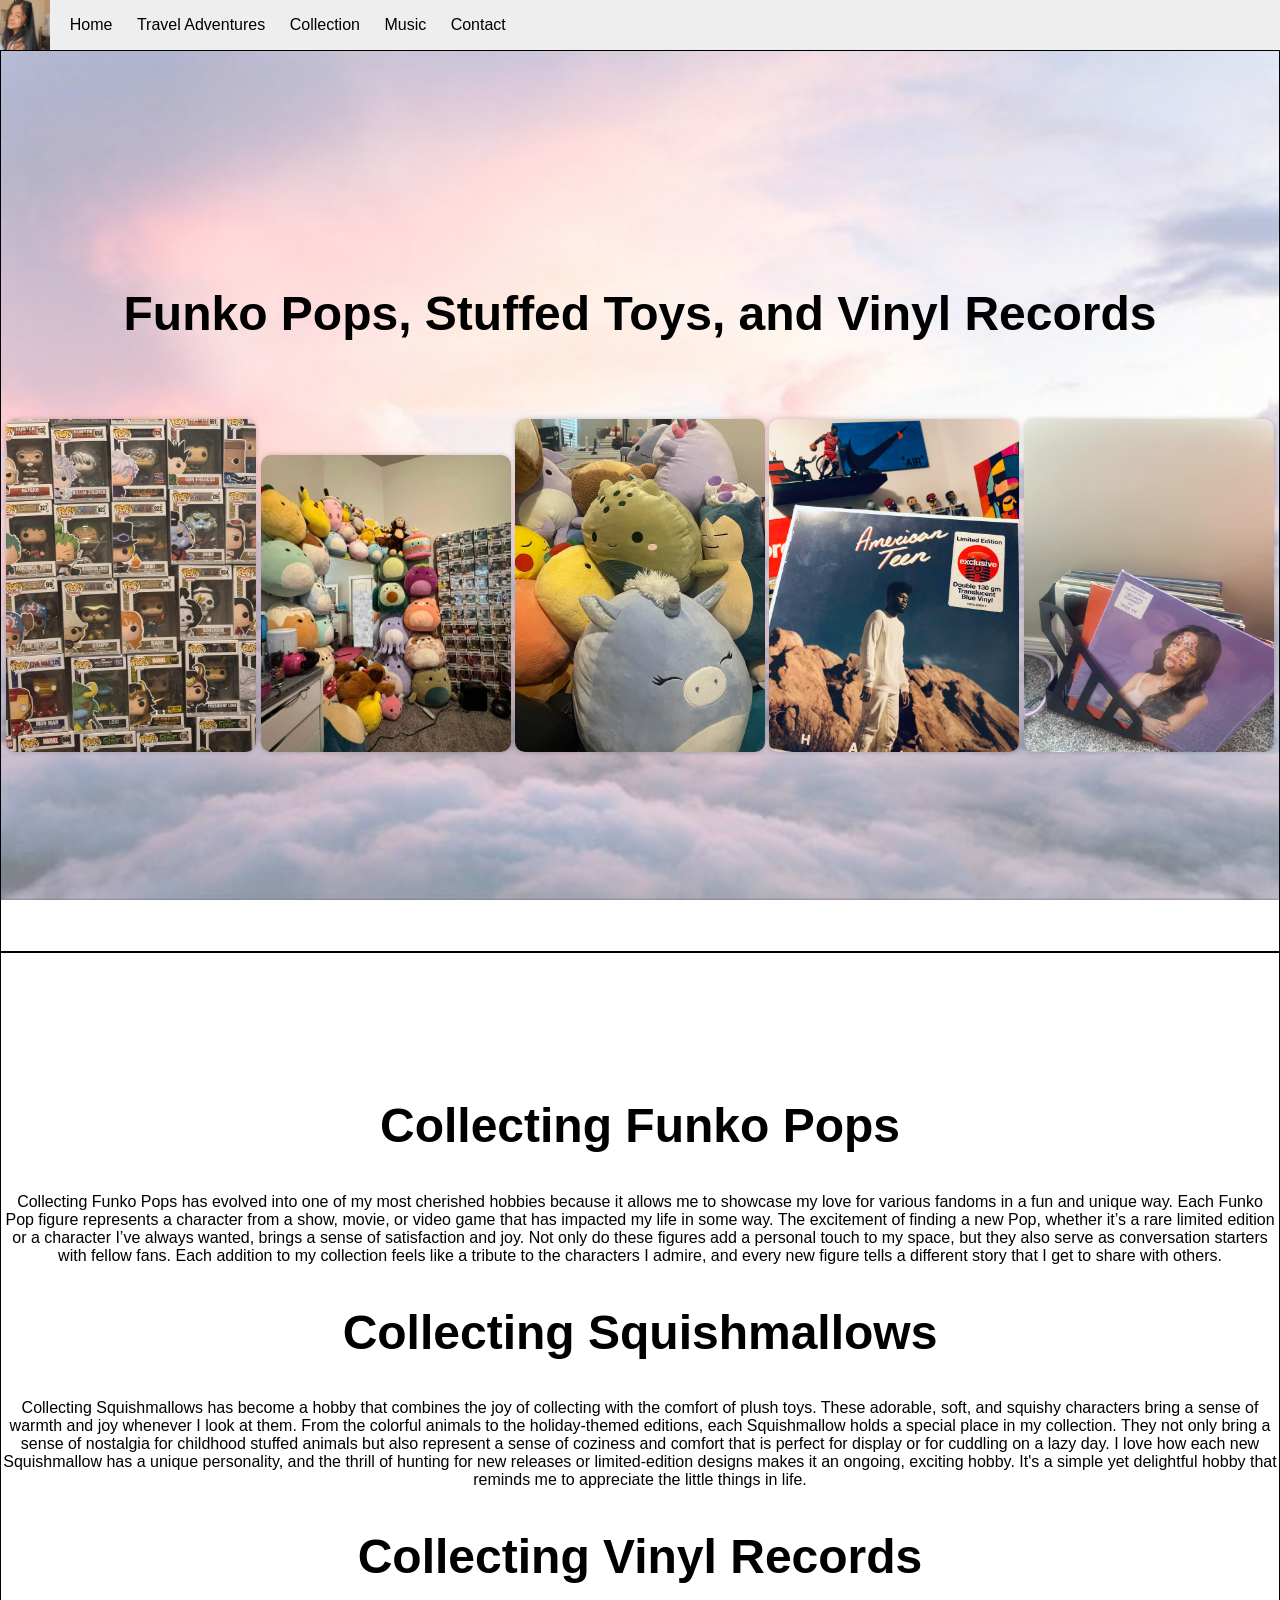
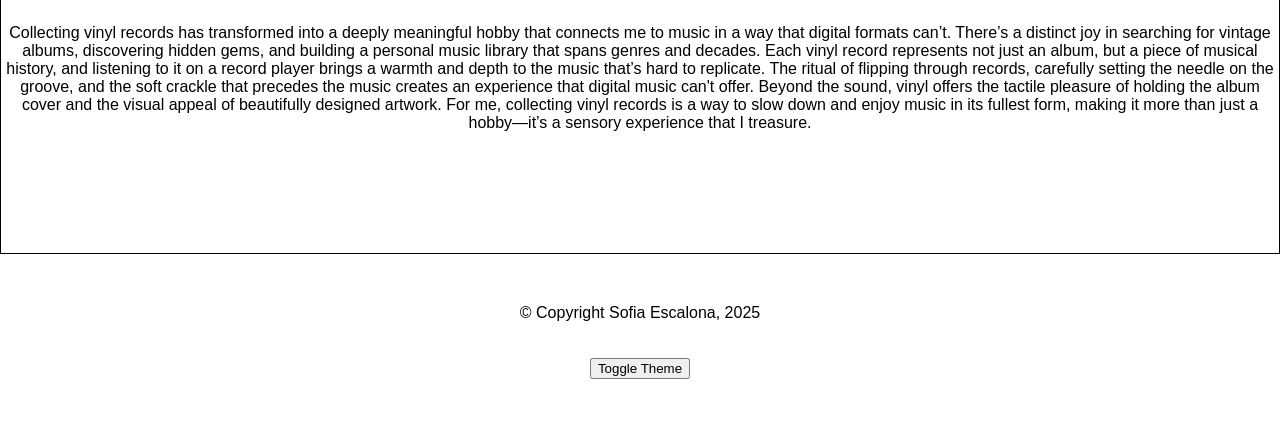
==== collection.html @ dc35dd6a "Initial commit" ====
<!DOCTYPE html>
<html lang="en">
<head>
    <meta charset="UTF-8">
    <meta name="viewport" content="width=device-width, initial-scale=1.0">
    <title>Collections</title>
    <link rel="stylesheet" href="style.css">
</head>
<body>
    <header>
        <img src="me.jpg" class="profile-img">
        <nav>
            <ul>
                <li><a href="index.html">Home</a></li>
                <li><a href="traveladventures.html">Travel Adventures</a></li>
                <li><a href="collection.html">Collection</a></li>
                <li><a href="music.html">Music</a></li>
                <li><a href="contact.html">Contact</a></li>
            </ul>
        </nav>
    </header>
    <main>
            <section id="hero">
                <div class="section-inner">
                    
                    <h1>Funko Pops, Stuffed Toys, and Vinyl Records</h1>
                    <br>
                    <img src="vinyl2.jpg" class="travelpics2">
                    <img src="squish1.jpg" class="travelpics2">
                    <img src="squish3.jpg" class="travelpics2">
                    <img src="vinyl1.jpg" class="travelpics2">
                    <img src="vinyl4.jpg" class="travelpics2">
                    
                </div>
            </section>
            <section id="hero">
                <div class="section-inner">
                    <h1> Collecting Funko Pops</h1>
                    <p>Collecting Funko Pops has evolved into one of my most cherished hobbies because it allows me to showcase my love for various fandoms in a fun and unique way. 
                        Each Funko Pop figure represents a character from a show, movie, or video game that has impacted my life in some way. The excitement of finding a new Pop, whether it’s 
                        a rare limited edition or a character I’ve always wanted, brings a sense of satisfaction and joy. Not only do these figures add a personal touch to my space, but they also serve 
                        as conversation starters with fellow fans. Each addition to my collection feels like a tribute to the characters I admire, and every new figure tells a different story that I get 
                        to share with others.</p>

                    <h1> Collecting Squishmallows</h1>
                    <p>Collecting Squishmallows has become a hobby that combines the joy of collecting with the comfort of plush toys. These adorable, soft, and squishy characters bring a sense of warmth and joy 
                        whenever I look at them. From the colorful animals to the holiday-themed editions, each Squishmallow holds a special place in my collection. They not only bring a sense of
                         nostalgia for childhood stuffed animals but also represent a sense of coziness and comfort that is perfect for display or for cuddling on a lazy day. I love how each new
                          Squishmallow has a unique personality, and the thrill of hunting for new releases or limited-edition designs makes it an ongoing, exciting hobby. It's a simple yet delightful
                           hobby that reminds me to appreciate the little things in life.</p>

                    <h1> Collecting Vinyl Records</h1>
                    <p>Collecting vinyl records has transformed into a deeply meaningful hobby that connects me to music in a way that digital formats can’t. There’s a distinct joy in searching for vintage albums, 
                        discovering hidden gems, and building a personal music library that spans genres and decades. Each vinyl record represents not just an album, but a
                         piece of musical history, and listening to it on a record player brings a warmth and depth to the music that’s hard to replicate. The ritual of flipping through 
                         records, carefully setting the needle on the groove, and the soft crackle that precedes the music creates an experience that digital music can't offer. Beyond the sound,
                          vinyl offers the tactile pleasure of holding the album cover and the visual appeal of beautifully designed artwork. For me, collecting vinyl records is a way to slow down 
                          and enjoy music in its fullest form, making it more than just a hobby—it’s a sensory experience that I treasure.</p>
                </div>
        </main>
        <footer>
            © Copyright Sofia Escalona, 2025
            <br>
            <br>
            <br>
            <button id="theme-toggle">Toggle Theme</button>
        </footer>
        <script>
            // JavaScript to toggle the dark theme class on the body element
            document.getElementById("theme-toggle").onclick = function() {
                document.body.classList.toggle("dark");
            };
        </script>
    </body>
</html>
---- style.css ----
/* Default Light Theme */
body {
    margin: 0;
    margin-top: 50px;
    font-family: sans-serif;
    background-color: white;
    color: black;
}

header {
    display: flex;
    position: fixed;
    top: 0;
    left: 0;
    right: 0;
    height: 50px;
    line-height: 50px;
    background-color: #eee;
}

header * {
    display: inline;
    height: 50px;
}

header ul {
    padding: 0;
}

header li {
    margin-left: 20px;
}

section {
    height: 100vh;
    border: 1px solid black;
    display: flex;
    justify-content: center;
    align-items: center;
    text-align: center;
    background-size: cover;
    background-position: center center;
    background-repeat: no-repeat;
    background-attachment: fixed;
}

#hero .profile-img {
    width: 300px;
    border-radius: 50%;
}

#hero .profile-img:hover {
    transform: scale(1.1); /* Zoom effect */
    cursor: pointer;
    transition: transform 0.3s ease; /* Smooth transition */
}

#hero .travelpics2 {
    width: 250px;
    border-radius: 10px;
    margin-top: 20px;
    box-shadow: 0 0 5px rgba(0, 0, 0, 0.2);
    cursor: pointer;
    transition: transform 0.3s ease; /* Smooth transition */
}

#hero .travelpics2:hover {
    transform: scale(2.1); /* Zoom effect */
}

.left-video {
    float: left;
    margin-right: 500px;
}

footer {
    text-align: center;
    padding: 50px;
}

#hero h1 {
    font-size: 3em;
}

section h2 {
    font-size: 2.5em;
}

section h3 {
    font-size: 1.5em;
}

header a {
    text-decoration: none;
    color: black;
}

/* Video Playlist Grid */
.video-grid {
    display: grid;
    grid-template-columns: repeat(3, 1fr);
    gap: 20px;
    justify-content: center;
    align-items: center;
    margin: 20px auto;
    max-width: 1200px;
    padding: 20px;
}

.video-item video {
    width: 100%;
    height: auto;
    border-radius: 10px;
    box-shadow: 0 0 10px rgba(0, 0, 0, 0.2);
}

.video-description {
    font-size: 1.1em;
    color: #333;
    margin-top: 10px;
    text-align: center;
}

/* Contact Boxes Styling */
.contact-boxes {
    display: flex;
    flex-wrap: wrap;
    justify-content: space-around;
    gap: 20px;
    margin-bottom: 30px;
}

.contact-box {
    background-color: #f4f4f4;
    padding: 15px;
    border-radius: 10px;
    box-shadow: 0 0 10px rgba(0, 0, 0, 0.1);
    width: 250px;
    text-align: center;
    transition: transform 0.3s ease;
}

.contact-box a {
    color: #007BFF;
    text-decoration: none;
}

.contact-box a:hover {
    text-decoration: underline;
}

.contact-box:hover {
    transform: scale(1.05); /* Slight zoom effect on hover */
}

/* Light Theme Media Queries */
@media (max-width: 768px) {
    .video-grid {
        grid-template-columns: repeat(2, 1fr);
    }

    .contact-boxes {
        flex-direction: column;
        align-items: center;
    }

    .contact-box {
        width: 80%;
    }
}

@media (max-width: 480px) {
    .video-grid {
        grid-template-columns: repeat(1, 1fr);
    }

    .contact-box {
        width: 90%;
    }

    header {
        flex-direction: column;
        align-items: center;
        height: auto;
    }

    header li {
        margin-left: 10px;
        margin-bottom: 10px;
    }
}

/* Light Mode Gradient Background for Hero, About, and Contact Sections */
#hero {
    background-image: linear-gradient(rgba(255, 255, 255, 0.5), rgba(255, 255, 255, 0.5)), url('bg.jpg');
}

#about {
    background-image: linear-gradient(rgba(255, 255, 255, 0.5), rgba(255, 255, 255, 0.5)), url('bg.jpg');
}

#contact {
    background-image: linear-gradient(rgba(255, 255, 255, 0.5), rgba(255, 255, 255, 0.5)), url('bg.jpg');
}

/* Dark Theme */
body.dark {
    background-color: #333;
    color: white;
}

body.dark header {
    background-color: #444;
}

body.dark header button {
    background-color: #555;
}

body.dark header button:hover {
    background-color: #777;
}

body.dark .contact-box {
    background-color: #444;
    color: white;
}

body.dark .contact-box a {
    color: #00A9FF;
}

/* Dark Mode Gradient Background for Hero, About, and Contact Sections */
body.dark #hero {
    background-image: linear-gradient(rgba(0, 0, 0, 0.6), rgba(0, 0, 0, 0.6)), url('bg.jpg');
}

body.dark #about {
    background-image: linear-gradient(rgba(0, 0, 0, 0.6), rgba(0, 0, 0, 0.6)), url('bg.jpg');
}

body.dark #contact {
    background-image: linear-gradient(rgba(0, 0, 0, 0.6), rgba(0, 0, 0, 0.6)), url('bg.jpg');
}
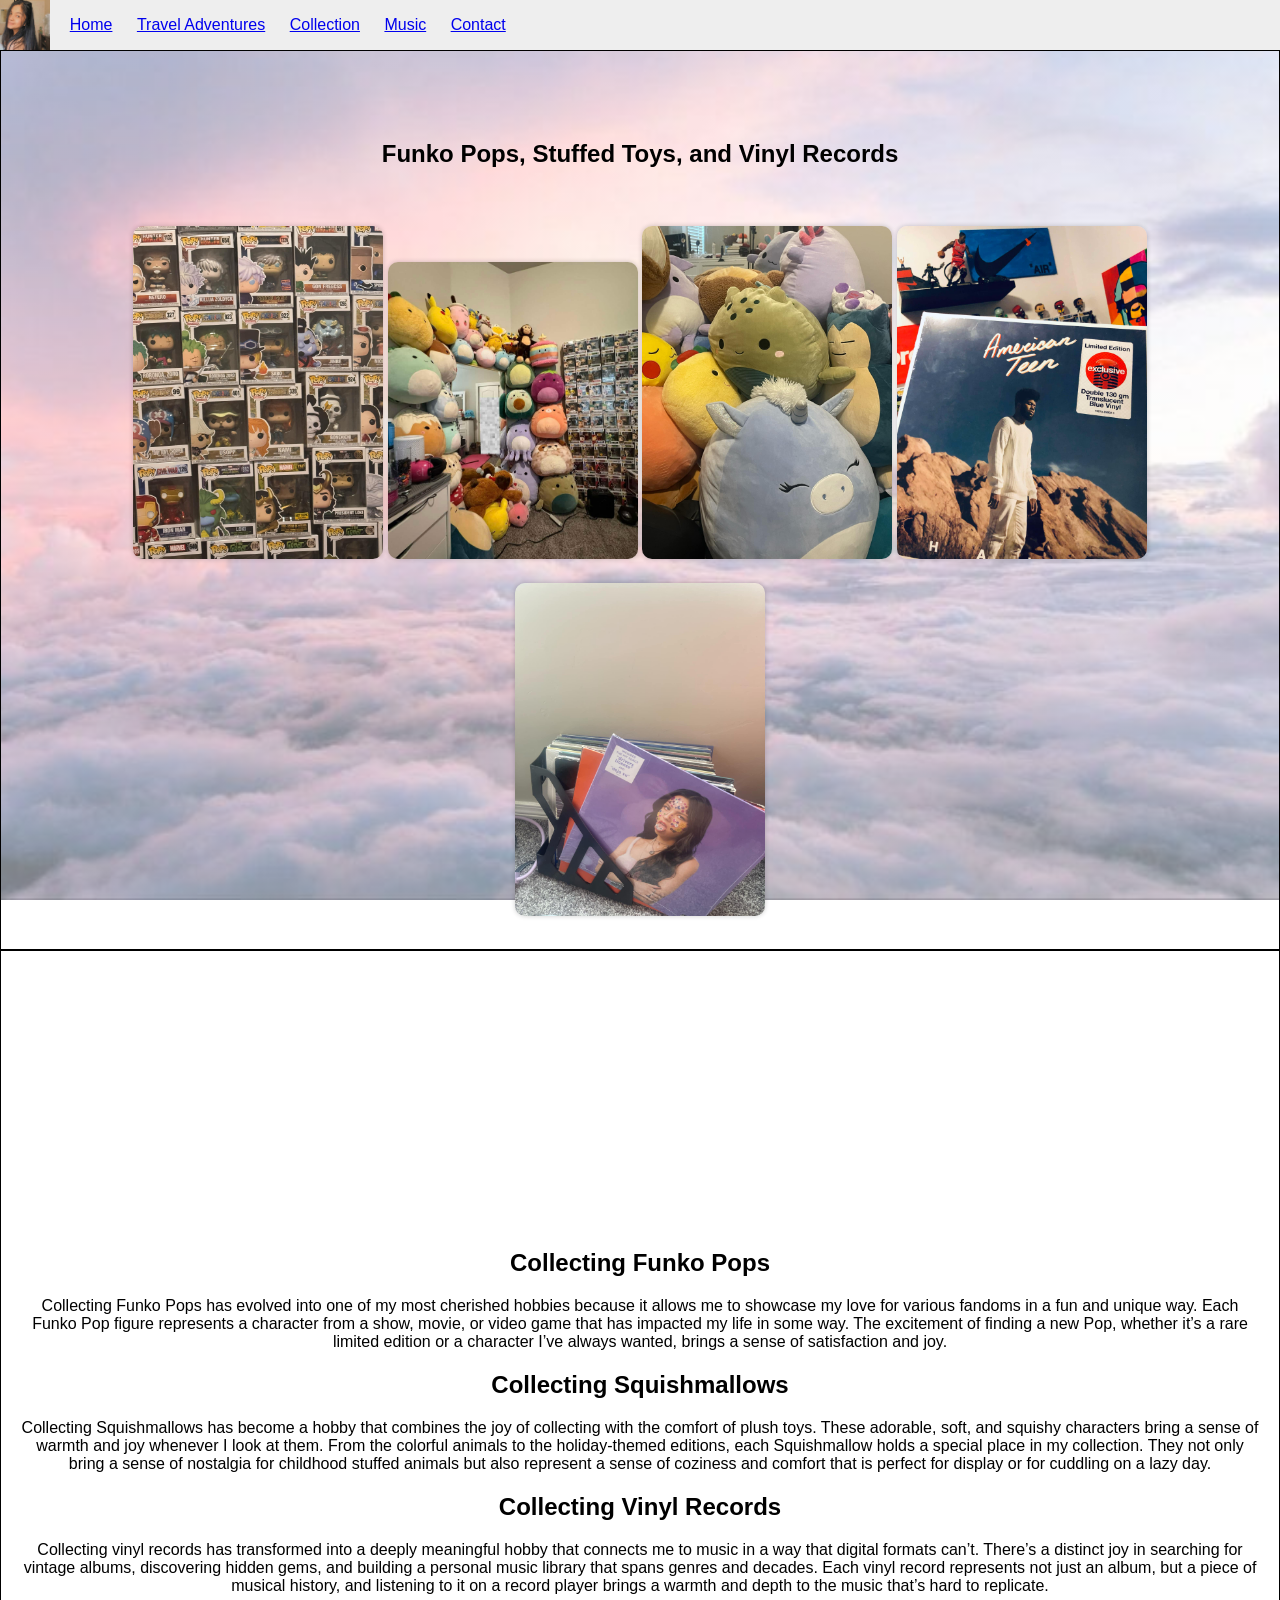
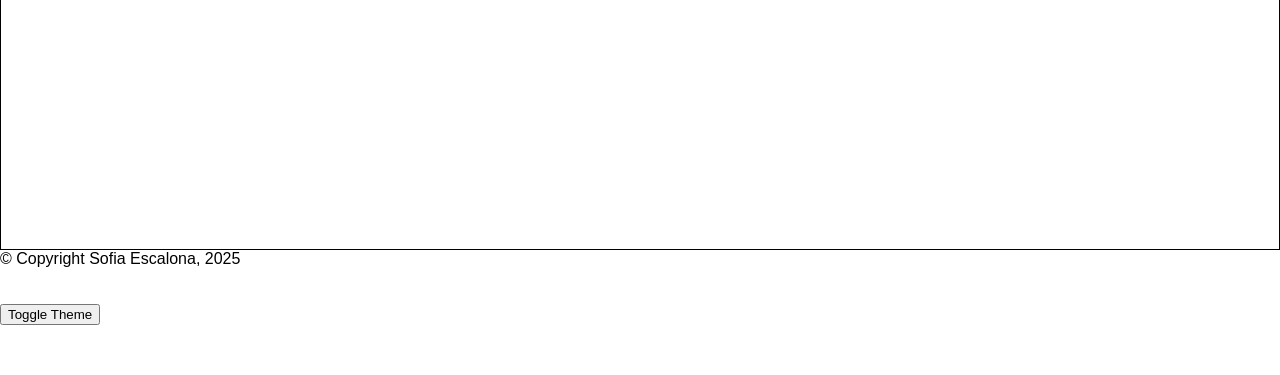
==== commit ad7ccf6d: "Made changes to paragraph" ====
--- a/collection.html
+++ b/collection.html
@@ -38,24 +38,16 @@
                     <h1> Collecting Funko Pops</h1>
                     <p>Collecting Funko Pops has evolved into one of my most cherished hobbies because it allows me to showcase my love for various fandoms in a fun and unique way. 
                         Each Funko Pop figure represents a character from a show, movie, or video game that has impacted my life in some way. The excitement of finding a new Pop, whether it’s 
-                        a rare limited edition or a character I’ve always wanted, brings a sense of satisfaction and joy. Not only do these figures add a personal touch to my space, but they also serve 
-                        as conversation starters with fellow fans. Each addition to my collection feels like a tribute to the characters I admire, and every new figure tells a different story that I get 
-                        to share with others.</p>
-
+                        a rare limited edition or a character I’ve always wanted, brings a sense of satisfaction and joy. 
                     <h1> Collecting Squishmallows</h1>
                     <p>Collecting Squishmallows has become a hobby that combines the joy of collecting with the comfort of plush toys. These adorable, soft, and squishy characters bring a sense of warmth and joy 
                         whenever I look at them. From the colorful animals to the holiday-themed editions, each Squishmallow holds a special place in my collection. They not only bring a sense of
-                         nostalgia for childhood stuffed animals but also represent a sense of coziness and comfort that is perfect for display or for cuddling on a lazy day. I love how each new
-                          Squishmallow has a unique personality, and the thrill of hunting for new releases or limited-edition designs makes it an ongoing, exciting hobby. It's a simple yet delightful
-                           hobby that reminds me to appreciate the little things in life.</p>
+                         nostalgia for childhood stuffed animals but also represent a sense of coziness and comfort that is perfect for display or for cuddling on a lazy day.</p>
 
                     <h1> Collecting Vinyl Records</h1>
                     <p>Collecting vinyl records has transformed into a deeply meaningful hobby that connects me to music in a way that digital formats can’t. There’s a distinct joy in searching for vintage albums, 
                         discovering hidden gems, and building a personal music library that spans genres and decades. Each vinyl record represents not just an album, but a
-                         piece of musical history, and listening to it on a record player brings a warmth and depth to the music that’s hard to replicate. The ritual of flipping through 
-                         records, carefully setting the needle on the groove, and the soft crackle that precedes the music creates an experience that digital music can't offer. Beyond the sound,
-                          vinyl offers the tactile pleasure of holding the album cover and the visual appeal of beautifully designed artwork. For me, collecting vinyl records is a way to slow down 
-                          and enjoy music in its fullest form, making it more than just a hobby—it’s a sensory experience that I treasure.</p>
+                         piece of musical history, and listening to it on a record player brings a warmth and depth to the music that’s hard to replicate.</p>
                 </div>
         </main>
         <footer>
--- a/style.css
+++ b/style.css
@@ -5,6 +5,7 @@
     font-family: sans-serif;
     background-color: white;
     color: black;
+    padding-bottom: 50px; /* Add padding for footer space */
 }
 
 header {
@@ -16,6 +17,7 @@
     height: 50px;
     line-height: 50px;
     background-color: #eee;
+    z-index: 10; /* Ensure the header stays on top */
 }
 
 header * {
@@ -32,7 +34,8 @@
 }
 
 section {
-    height: 100vh;
+    padding: 60px 20px 20px 20px; /* Added padding to create space from header */
+    min-height: 100vh;
     border: 1px solid black;
     display: flex;
     justify-content: center;
@@ -42,57 +45,34 @@
     background-position: center center;
     background-repeat: no-repeat;
     background-attachment: fixed;
+    box-sizing: border-box; /* Prevent overflow */
 }
 
 #hero .profile-img {
-    width: 300px;
+    width: 100%;
+    max-width: 300px;
     border-radius: 50%;
+    margin-bottom: 20px;
 }
 
 #hero .profile-img:hover {
-    transform: scale(1.1); /* Zoom effect */
+    transform: scale(1.1);
     cursor: pointer;
-    transition: transform 0.3s ease; /* Smooth transition */
+    transition: transform 0.3s ease;
 }
 
 #hero .travelpics2 {
-    width: 250px;
+    width: 100%;
+    max-width: 250px;
     border-radius: 10px;
     margin-top: 20px;
     box-shadow: 0 0 5px rgba(0, 0, 0, 0.2);
     cursor: pointer;
-    transition: transform 0.3s ease; /* Smooth transition */
+    transition: transform 0.3s ease;
 }
 
 #hero .travelpics2:hover {
-    transform: scale(2.1); /* Zoom effect */
-}
-
-.left-video {
-    float: left;
-    margin-right: 500px;
-}
-
-footer {
-    text-align: center;
-    padding: 50px;
-}
-
-#hero h1 {
-    font-size: 3em;
-}
-
-section h2 {
-    font-size: 2.5em;
-}
-
-section h3 {
-    font-size: 1.5em;
-}
-
-header a {
-    text-decoration: none;
-    color: black;
+    transform: scale(2.1);
 }
 
 /* Video Playlist Grid */
@@ -150,7 +130,7 @@
 }
 
 .contact-box:hover {
-    transform: scale(1.05); /* Slight zoom effect on hover */
+    transform: scale(1.05);
 }
 
 /* Light Theme Media Queries */
@@ -167,6 +147,25 @@
     .contact-box {
         width: 80%;
     }
+
+    #hero .profile-img {
+        max-width: 200px;
+    }
+
+    #hero .travelpics2 {
+        max-width: 200px;
+    }
+
+    section {
+        padding-top: 80px; /* Add more top padding for mobile */
+    }
+
+    /* Disable hover effects on mobile */
+    #hero .profile-img:hover,
+    #hero .travelpics2:hover,
+    .contact-box:hover {
+        transform: none; /* Disable the hover zoom effect */
+    }
 }
 
 @media (max-width: 480px) {
@@ -188,6 +187,29 @@
         margin-left: 10px;
         margin-bottom: 10px;
     }
+
+    #hero .profile-img {
+        max-width: 150px;
+    }
+
+    #hero .travelpics2 {
+        max-width: 150px;
+    }
+
+    section h1, section h2, section h3 {
+        font-size: 1.5em;
+    }
+
+    section {
+        padding-top: 100px; /* Increase padding for very small screens */
+    }
+
+    /* Disable hover effects on mobile */
+    #hero .profile-img:hover,
+    #hero .travelpics2:hover,
+    .contact-box:hover {
+        transform: none; /* Disable the hover zoom effect */
+    }
 }
 
 /* Light Mode Gradient Background for Hero, About, and Contact Sections */
